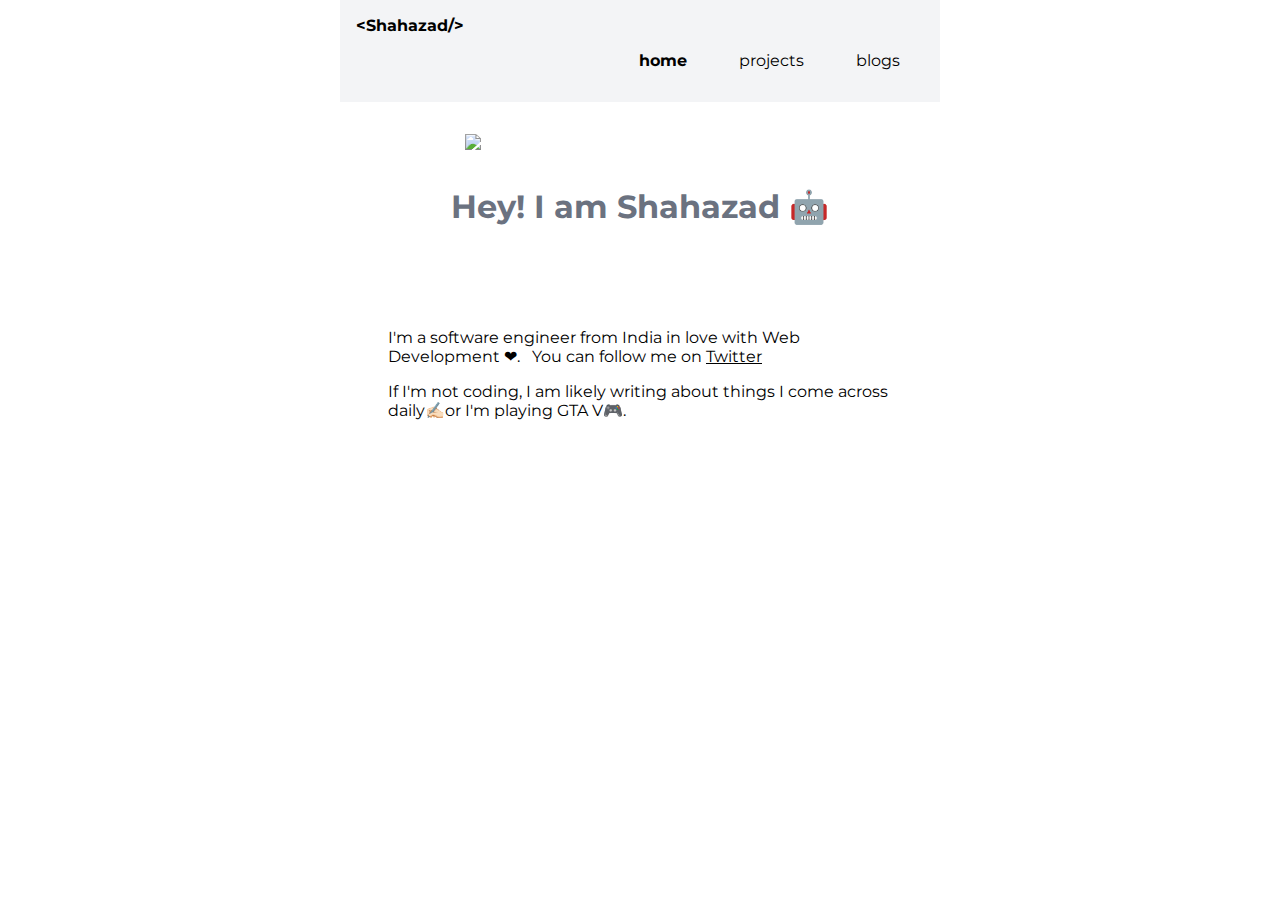
==== index.html @ 6888ff64 "added image and bio" ====
<!DOCTYPE html>
<html lang="en">

<head>
    <meta charset="UTF-8">
    <meta name="viewport" content="width=device-width, initial-scale=1.0">
    <title>Shahazad's Personal Website</title>
    <link href="styles.css" rel="stylesheet" />

</head>

<body>
    <nav class="navigation container">
        <div class="nav-brand"><span>&lt;Shahazad/&gt;</span></div>
        <ul class="list-non-bullet nav-pills">
            <li class="list-item-inline">
                <a href="/" class="link link-active">home</a>
            </li>
            <li class="list-item-inline">
                <a href="/" class="link">projects</a>
            </li>
            <li class="list-item-inline">
                <a href="/" class="link">blogs</a>
            </li>
        </ul>

    </nav>
    <header class="hero">
        <img class="hero-img" src="/images/hero.png" />
        <h1 class="hero-heading">Hey! I am Shahazad <span>🤖</span></h1>
    </header>
    <section class="section">
        <div class="container container-center">

            <p> I'm a software engineer from India in love with Web Development ❤.&nbsp;&nbsp;
                You can follow me on <a href="https://twitter.com/shahazad__" class="link">Twitter</a></p>
            <p> If I'm not coding, I am likely writing about things I come across daily✍🏻or I'm playing GTA V🎮.
            </p>
        </div>

    </section>
</body>

</html>
---- styles.css ----
@import url('https://fonts.googleapis.com/css2?family=Montserrat:wght@400;700&display=swap');

:root {
    --primary-color: #FBBF24;
    --off-white: #F3F4F6;
    --dark-gray: #6B7280;
}
body{
    max-width: 600px;
    margin: auto;
    background-color: white;
    font-family: 'Montserrat', sans-serif;    
    /* color: b; */
}
.container {
    padding: 0rem 1rem;
}

/* list  */
.list-non-bullet {
    list-style: none;
}

.list-item-inline {
    display: inline;
    padding: 0rem 0.5rem;
}

/* navigation */
.navigation{
    background-color: var(--off-white);
    color: black;
    padding: 1rem;

}
.navigation .nav-brand{
    font-weight: bolder;
    font-size: 1rem;
}
.navigation .link-active{
    font-weight: bold;
}
.navigation .nav-pills{
    text-align: right;
}

/* links  */

.link{
    text-decoration: none;
    color: black;
    padding: 0.5rem 1rem;
}
.link-primary{
    font-weight: bold;
}
.link-secondary {
    color: var(--primary-color);
    border-radius: 0.5rem;
    border: 1px solid var(--primary-color);
    color: black;
    font-weight: bold; 
}
.hero {
    padding: 2rem;
    /* padding-top: 5rem; */

}

.hero .hero-img {
    max-width: 350px;
    display: block;
    margin: auto;
   
}
.hero .hero-heading{
    text-align: center;
    padding-top: 1rem;
    color: var(--dark-gray);
}

.section {
    padding: 2rem;
}
.section .link{
    text-decoration: underline;
    color: black;
    padding: 0;
}
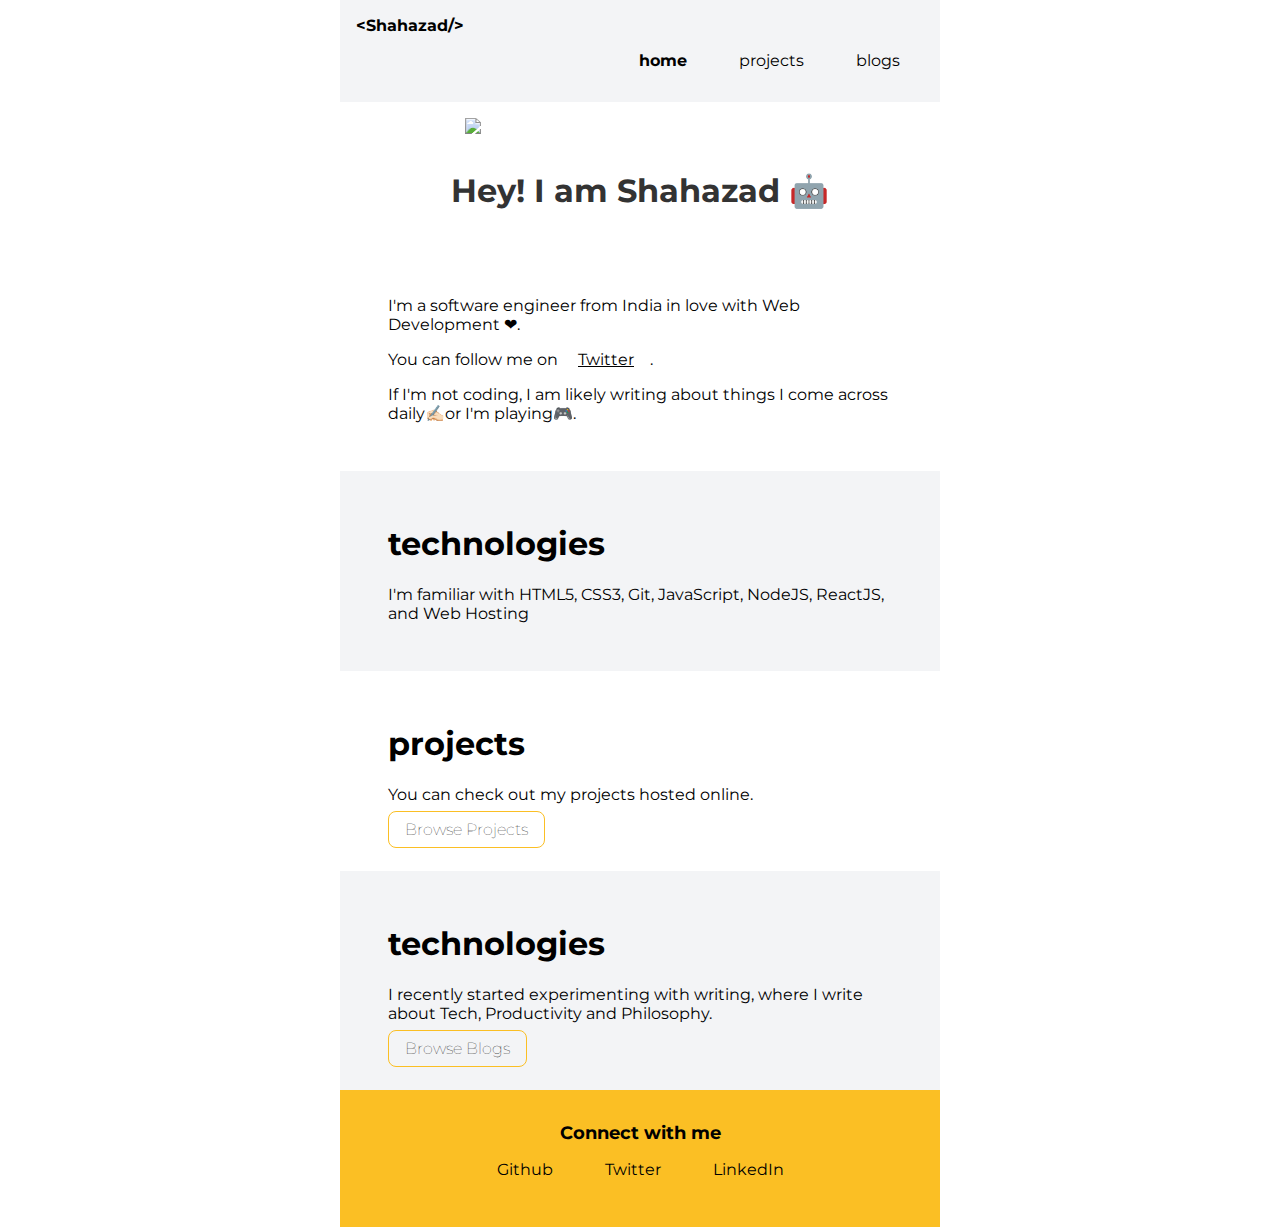
==== commit 9ba50c32: "added the footer completing the first page" ====
--- a/index.html
+++ b/index.html
@@ -32,13 +32,54 @@
     <section class="section">
         <div class="container container-center">
 
-            <p> I'm a software engineer from India in love with Web Development ❤.&nbsp;&nbsp;
-                You can follow me on <a href="https://twitter.com/shahazad__" class="link">Twitter</a></p>
-            <p> If I'm not coding, I am likely writing about things I come across daily✍🏻or I'm playing GTA V🎮.
+            <p> I'm a software engineer from India in love with Web Development ❤.</p>
+            <p> You can follow me on <a href="https://twitter.com/shahazad__" class="link"><u>Twitter</u></a>.</p>
+            <p> If I'm not coding, I am likely writing about things I come across daily✍🏻or I'm playing🎮.
             </p>
         </div>
+    </section>
+    <section class="section ow">
+        <div class="container container-center">
+            <h1>technologies</h1>
+            <p>I'm familiar with HTML5, CSS3, Git, JavaScript, NodeJS, ReactJS, and Web Hosting</p>
+        </div>
+    </section>
+    <section class="section">
+        <div class="container container-center">
+            <h1>projects</h1>
+            <p>You can check out my projects hosted online. </p>
+            <a class="link link-secondary" href="/">Browse Projects</a>
+        </div>
+    </section>
+    <section class="section ow">
+        <div class="container container-center">
+            <h1>technologies</h1>
+            <p>I recently started experimenting with writing, where I write about Tech, Productivity and Philosophy.
+            </p>
+            <a class="link link-secondary" href="/">Browse Blogs</a>
+        </div>
+    </section>
+    <footer class="footer">
+        <div class="footer-header">Connect with me</div>
+        <ul class="social-links list-non-bullet">
+            <li class="list-item-inline">
+                <a class="link" href="/">
+                    Github
+                </a>
+            </li>
+            <li class="list-item-inline">
+                <a class="link" href="/">
+                    Twitter
+                </a>
+            </li>
+            <li class="list-item-inline">
+                <a class="link" href="/">
+                    LinkedIn
+                </a>
+            </li>
 
-    </section>
+        </ul>
+    </footer>
 </body>
 
 </html>--- a/styles.css
+++ b/styles.css
@@ -3,7 +3,7 @@
 :root {
     --primary-color: #FBBF24;
     --off-white: #F3F4F6;
-    --dark-gray: #6B7280;
+    --dark-gray: #333333;
 }
 body{
     max-width: 600px;
@@ -59,10 +59,10 @@
     border-radius: 0.5rem;
     border: 1px solid var(--primary-color);
     color: black;
-    font-weight: bold; 
+    font-weight: lighter; 
 }
 .hero {
-    padding: 2rem;
+    padding: 1rem;
     /* padding-top: 5rem; */
 
 }
@@ -82,9 +82,27 @@
 .section {
     padding: 2rem;
 }
-.section .link{
-    text-decoration: underline;
+
+.ow{
+    background-color: var(--off-white);
+}
+.footer {
+    background-color: var(--primary-color);
+    padding: 2rem 1rem;
+    text-align: center;
     color: black;
-    padding: 0;
+    /* border-top-right-radius: 1rem; */
 }
 
+.footer .link {
+    color: black;
+}
+
+.footer .footer-header {
+    font-weight: bold;
+    font-size: large;
+}
+
+.footer ul {
+    padding-inline-start: 0px;
+}
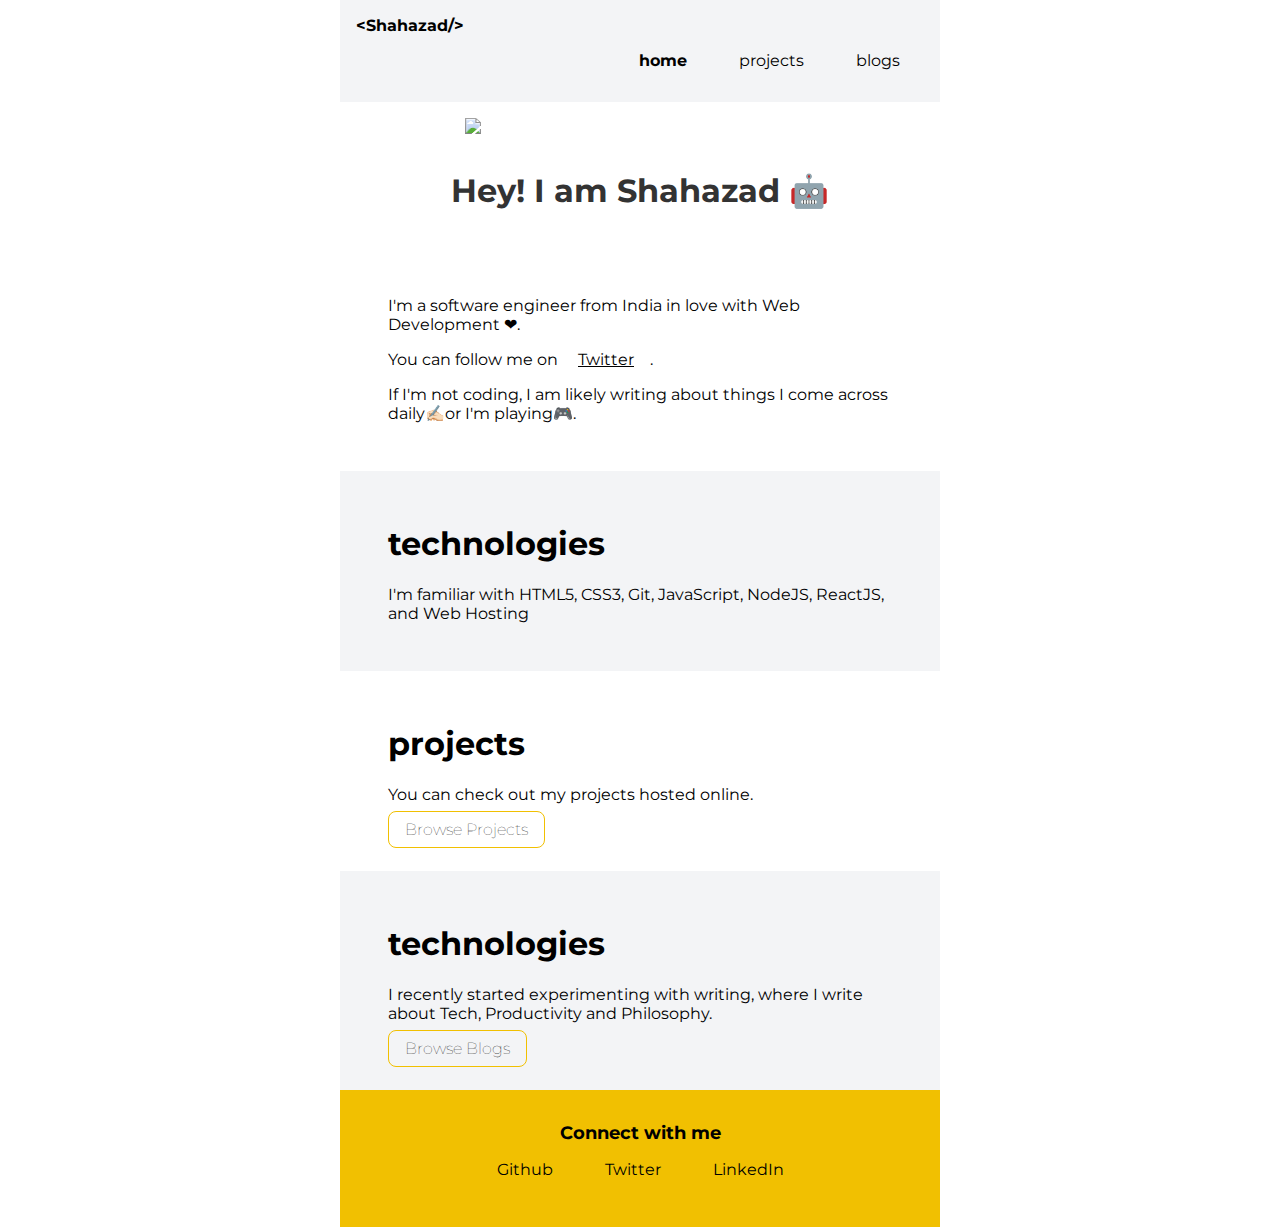
==== commit 6ba71804: "added blog and projects" ====
--- a/index.html
+++ b/index.html
@@ -17,10 +17,10 @@
                 <a href="/" class="link link-active">home</a>
             </li>
             <li class="list-item-inline">
-                <a href="/" class="link">projects</a>
+                <a href="/projects.html" class="link">projects</a>
             </li>
             <li class="list-item-inline">
-                <a href="/" class="link">blogs</a>
+                <a href="/blogs.html" class="link">blogs</a>
             </li>
         </ul>
 
@@ -48,7 +48,7 @@
         <div class="container container-center">
             <h1>projects</h1>
             <p>You can check out my projects hosted online. </p>
-            <a class="link link-secondary" href="/">Browse Projects</a>
+            <a class="link link-secondary" href="/projects.html">Browse Projects</a>
         </div>
     </section>
     <section class="section ow">
@@ -63,17 +63,17 @@
         <div class="footer-header">Connect with me</div>
         <ul class="social-links list-non-bullet">
             <li class="list-item-inline">
-                <a class="link" href="/">
+                <a class="link" href="https://github.com/shanudjn">
                     Github
                 </a>
             </li>
             <li class="list-item-inline">
-                <a class="link" href="/">
+                <a class="link" href="https://twitter.com/shahazad__">
                     Twitter
                 </a>
             </li>
             <li class="list-item-inline">
-                <a class="link" href="/">
+                <a class="link" href="https://www.linkedin.com/in/md-shahazad-uddin-2b599614b/">
                     LinkedIn
                 </a>
             </li>
--- a/styles.css
+++ b/styles.css
@@ -1,7 +1,7 @@
 @import url('https://fonts.googleapis.com/css2?family=Montserrat:wght@400;700&display=swap');
 
 :root {
-    --primary-color: #FBBF24;
+    --primary-color: #F1C001;
     --off-white: #F3F4F6;
     --dark-gray: #333333;
 }
@@ -52,7 +52,10 @@
     padding: 0.5rem 1rem;
 }
 .link-primary{
-    font-weight: bold;
+    background-color: var(--primary-color);
+    border-radius: 0.5rem;
+    color:black;
+    font-weight: lighter;
 }
 .link-secondary {
     color: var(--primary-color);
@@ -60,6 +63,11 @@
     border: 1px solid var(--primary-color);
     color: black;
     font-weight: lighter; 
+}
+
+.link-blogs{
+    text-decoration: none;
+    color: #333333;
 }
 .hero {
     padding: 1rem;
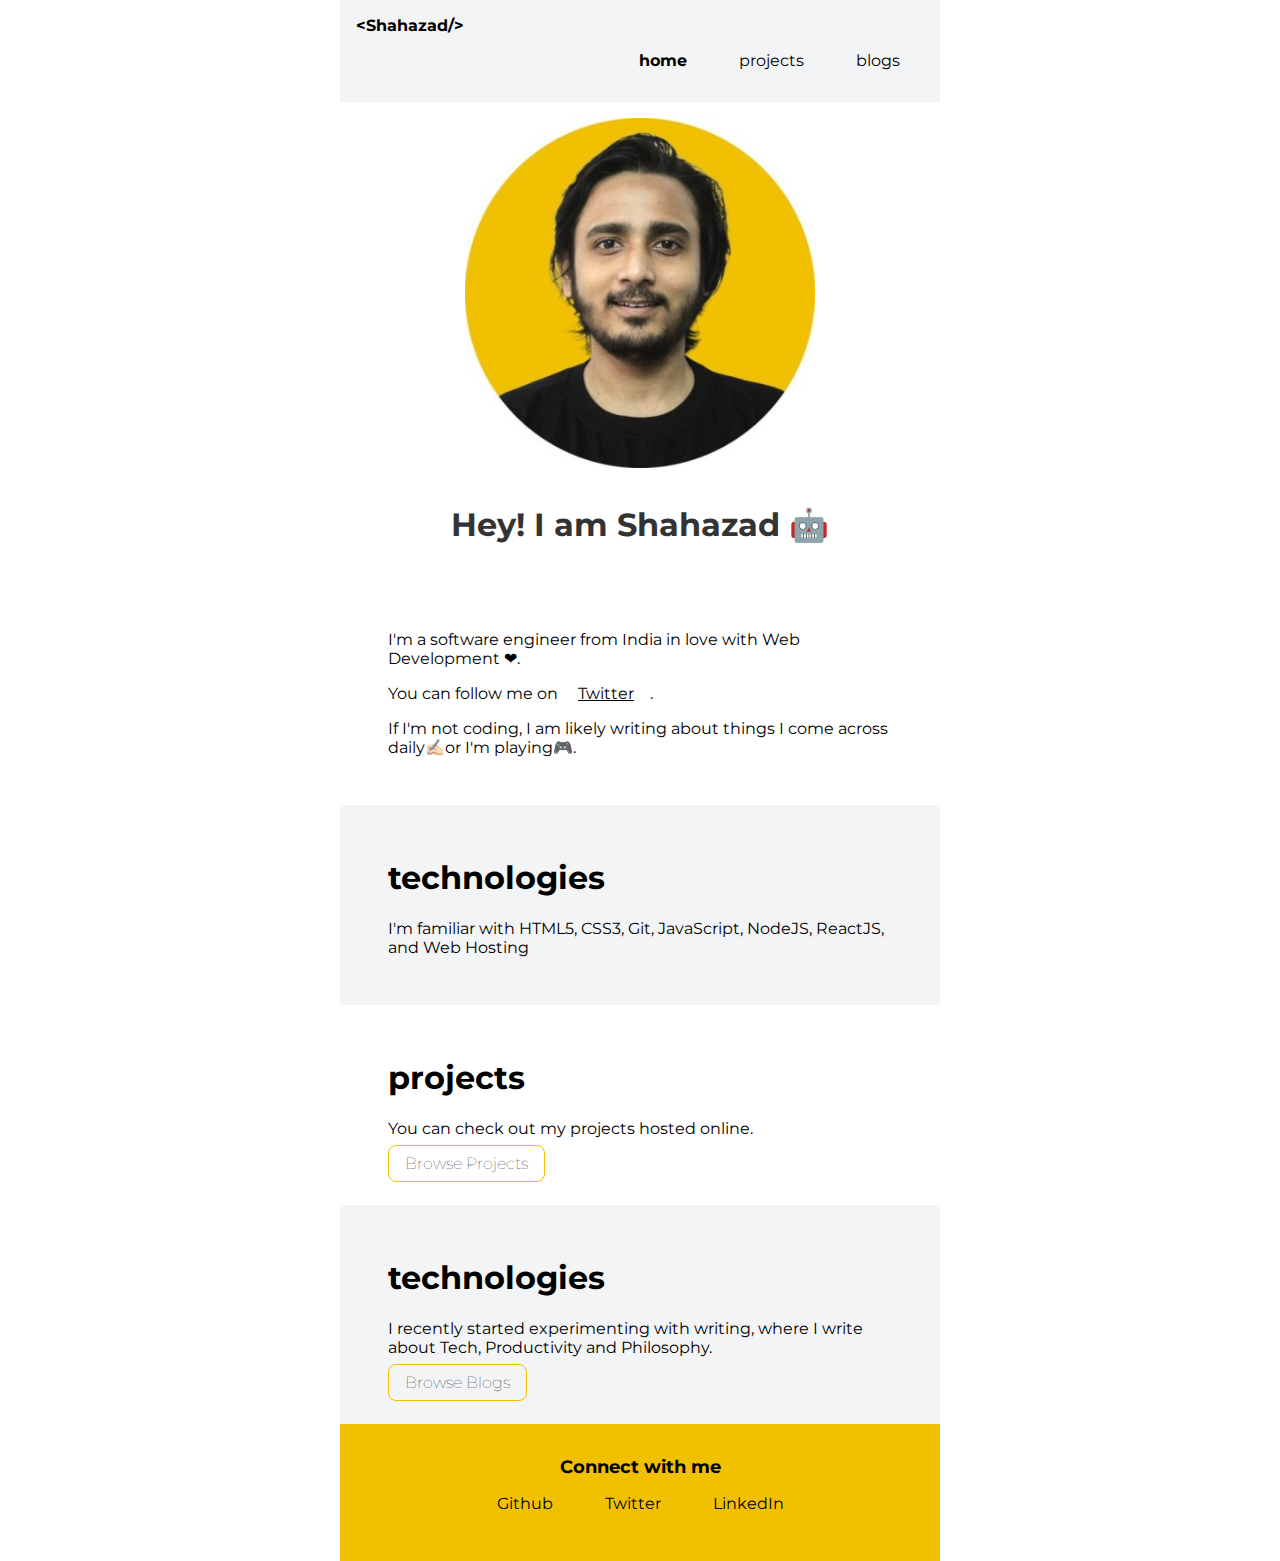
==== commit fe21c98d: "resized picture" ====
--- a/index.html
+++ b/index.html
@@ -26,7 +26,7 @@
 
     </nav>
     <header class="hero">
-        <img class="hero-img" src="/images/hero.png" />
+        <img class="hero-img" src="/images/hero.jpg" />
         <h1 class="hero-heading">Hey! I am Shahazad <span>🤖</span></h1>
     </header>
     <section class="section">
--- a/styles.css
+++ b/styles.css
@@ -86,11 +86,24 @@
     padding-top: 1rem;
     color: var(--dark-gray);
 }
-
+blockquote{
+    color: var(--dark-gray);
+    font-style: italic;
+    border-left: 0.15rem solid var(--primary-color);
+    padding-left: 0.5rem;
+}
 .section {
     padding: 2rem;
 }
-
+.blogs h1{
+    color: #F1C001;
+}
+.blog-page .hero-heading{
+    color: #F1C001;
+}
+.blog-page .hero-img{
+    max-width: 400px;
+}
 .ow{
     background-color: var(--off-white);
 }
